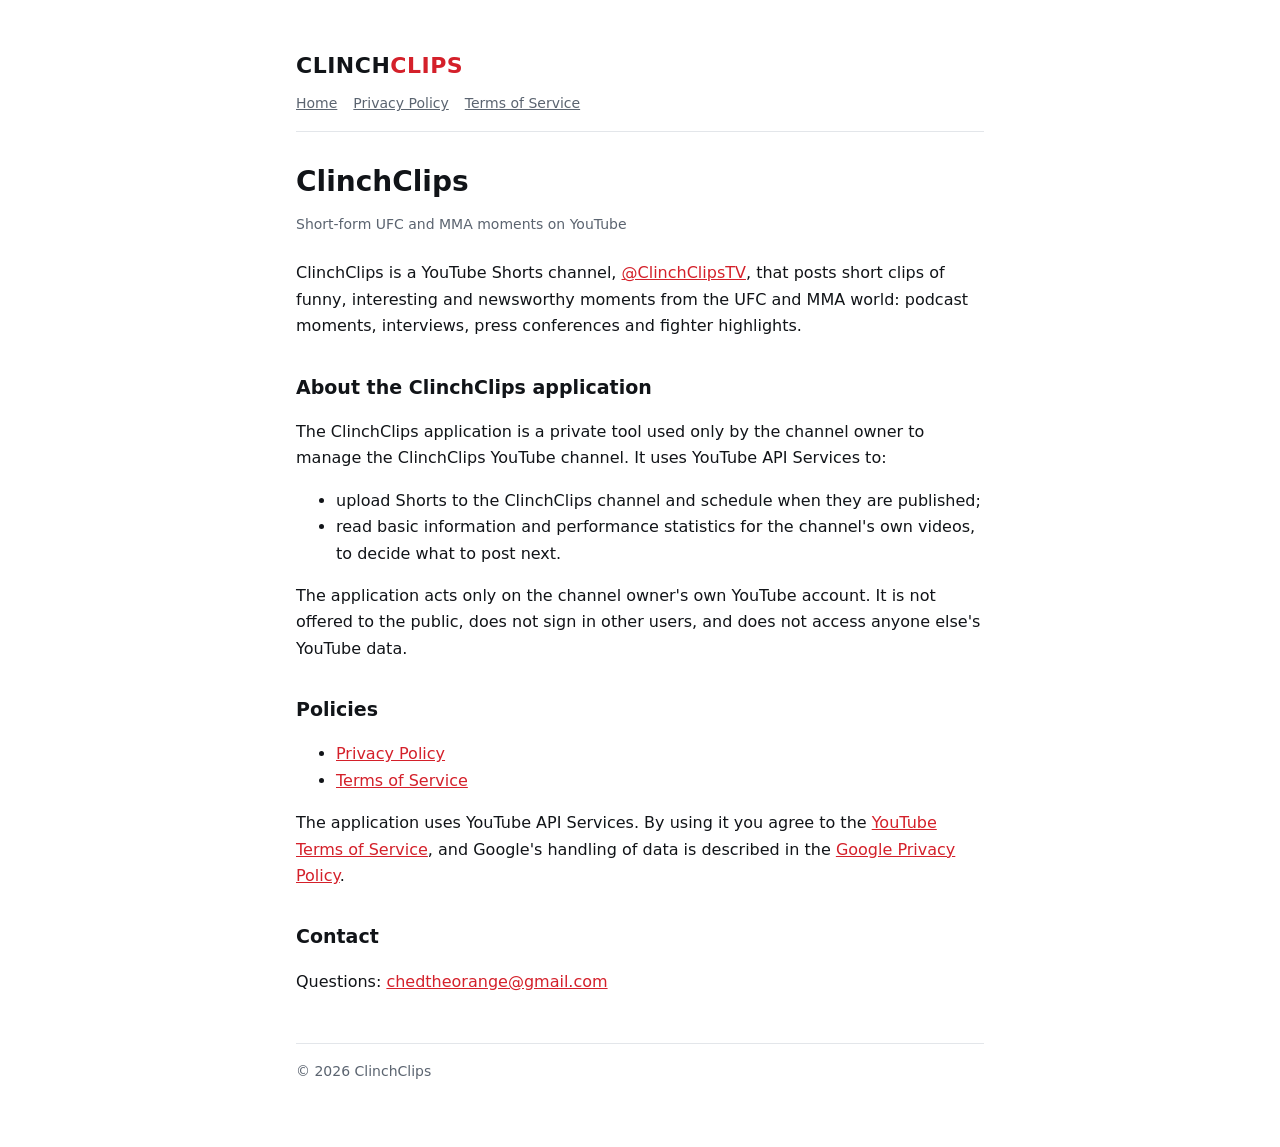
==== index.html @ 3b1beb48 "Add files via upload" ====
<!doctype html>
<html lang="en">
<head>
<meta charset="utf-8">
<meta name="viewport" content="width=device-width, initial-scale=1">
<title>ClinchClips</title>
<meta name="description" content="ClinchClips is a short-form UFC and MMA channel on YouTube. This site describes the ClinchClips upload application.">
<link rel="stylesheet" href="style.css">
</head>
<body>
<main>
<header>
  <a class="brand" href="./">CLINCH<span>CLIPS</span></a>
  <nav><a href="./">Home</a><a href="privacy.html">Privacy Policy</a><a href="terms.html">Terms of Service</a></nav>
</header>

<h1>ClinchClips</h1>
<p class="meta">Short-form UFC and MMA moments on YouTube</p>

<p>ClinchClips is a YouTube Shorts channel, <a href="https://www.youtube.com/@ClinchClipsTV">@ClinchClipsTV</a>, that posts short clips of funny, interesting and newsworthy moments from the UFC and MMA world: podcast moments, interviews, press conferences and fighter highlights.</p>

<h2>About the ClinchClips application</h2>
<p>The ClinchClips application is a private tool used only by the channel owner to manage the ClinchClips YouTube channel. It uses YouTube API Services to:</p>
<ul>
  <li>upload Shorts to the ClinchClips channel and schedule when they are published;</li>
  <li>read basic information and performance statistics for the channel's own videos, to decide what to post next.</li>
</ul>
<p>The application acts only on the channel owner's own YouTube account. It is not offered to the public, does not sign in other users, and does not access anyone else's YouTube data.</p>

<h2>Policies</h2>
<ul>
  <li><a href="privacy.html">Privacy Policy</a></li>
  <li><a href="terms.html">Terms of Service</a></li>
</ul>
<p>The application uses YouTube API Services. By using it you agree to the <a href="https://www.youtube.com/t/terms">YouTube Terms of Service</a>, and Google's handling of data is described in the <a href="https://policies.google.com/privacy">Google Privacy Policy</a>.</p>

<h2>Contact</h2>
<p>Questions: <a href="mailto:chedtheorange@gmail.com">chedtheorange@gmail.com</a></p>

<footer>&copy; 2026 ClinchClips</footer>
</main>
</body>
</html>
---- style.css ----
:root{--bg:#ffffff;--ink:#111418;--muted:#5b6470;--line:#e3e6ea;--accent:#d4202a}
@media (prefers-color-scheme:dark){:root{--bg:#0f1114;--ink:#eef0f2;--muted:#9aa3ad;--line:#262a30;--accent:#ff4b55}}
*{box-sizing:border-box}
body{margin:0;background:var(--bg);color:var(--ink);font:16px/1.65 system-ui,-apple-system,"Segoe UI",Roboto,sans-serif}
main{max-width:720px;margin:0 auto;padding:48px 16px 64px}
header{border-bottom:1px solid var(--line);margin-bottom:32px;padding-bottom:16px}
.brand{font-weight:800;font-size:22px;letter-spacing:.5px;text-decoration:none;color:var(--ink)}
.brand span{color:var(--accent)}
nav{margin-top:8px;font-size:14px}
nav a{color:var(--muted);margin-right:16px}
h1{font-size:28px;line-height:1.25;margin:0 0 8px}
h2{font-size:19px;margin:32px 0 8px}
.meta{color:var(--muted);font-size:14px;margin-bottom:24px}
a{color:var(--accent)}
footer{border-top:1px solid var(--line);margin-top:48px;padding-top:16px;color:var(--muted);font-size:14px}
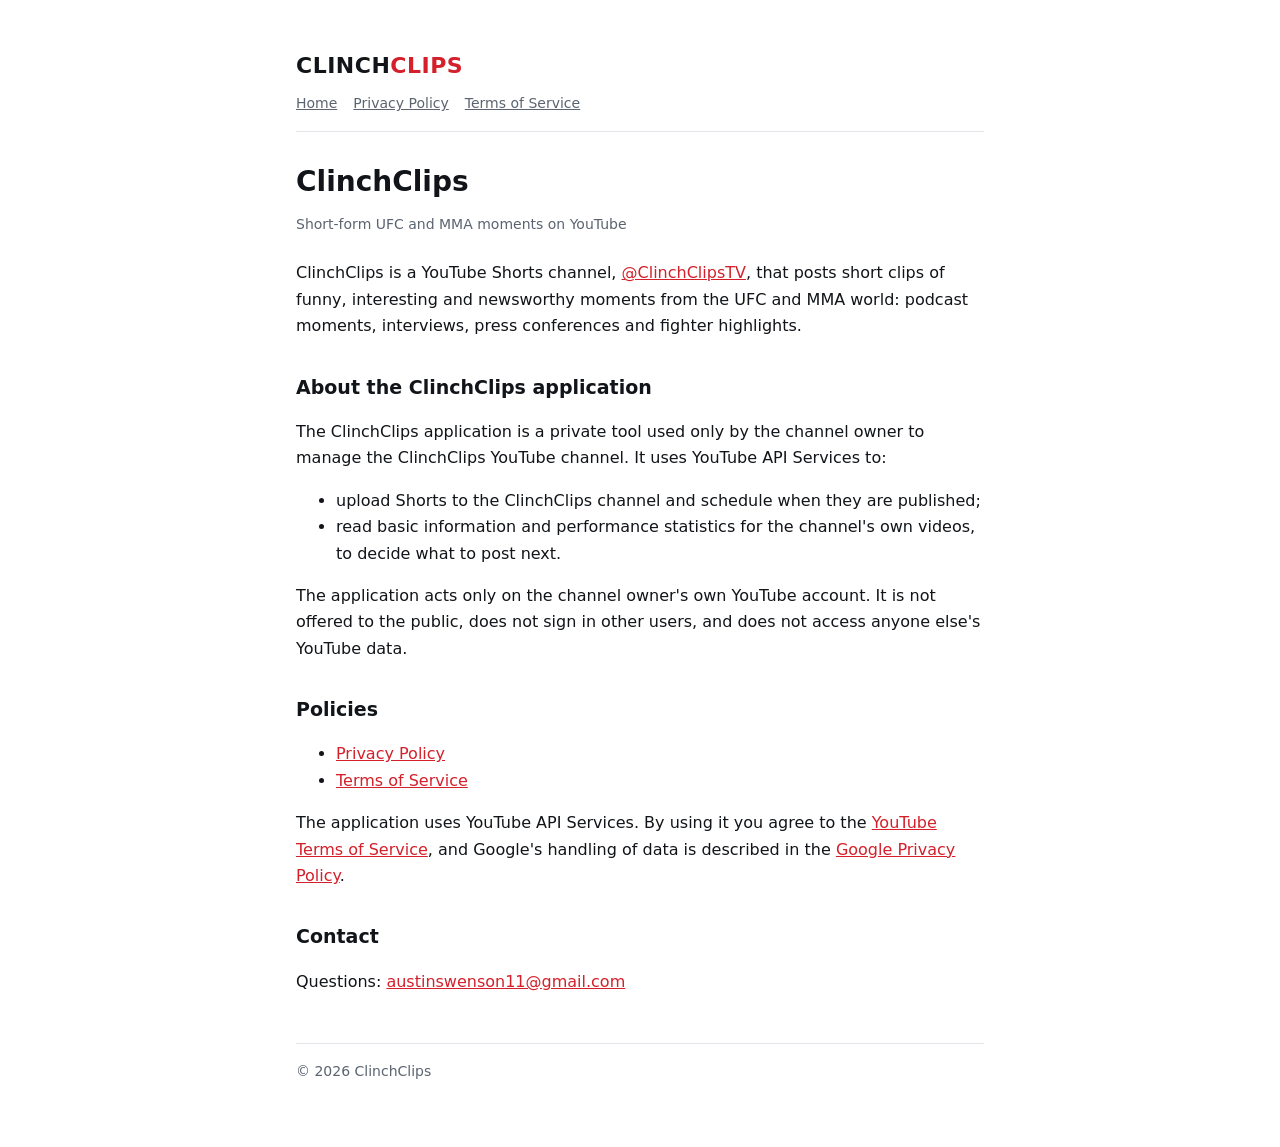
==== commit 1fe0cb37: "Add files via upload" ====
--- a/index.html
+++ b/index.html
@@ -35,7 +35,7 @@
 <p>The application uses YouTube API Services. By using it you agree to the <a href="https://www.youtube.com/t/terms">YouTube Terms of Service</a>, and Google's handling of data is described in the <a href="https://policies.google.com/privacy">Google Privacy Policy</a>.</p>
 
 <h2>Contact</h2>
-<p>Questions: <a href="mailto:chedtheorange@gmail.com">chedtheorange@gmail.com</a></p>
+<p>Questions: <a href="mailto:austinswenson11@gmail.com">austinswenson11@gmail.com</a></p>
 
 <footer>&copy; 2026 ClinchClips</footer>
 </main>
